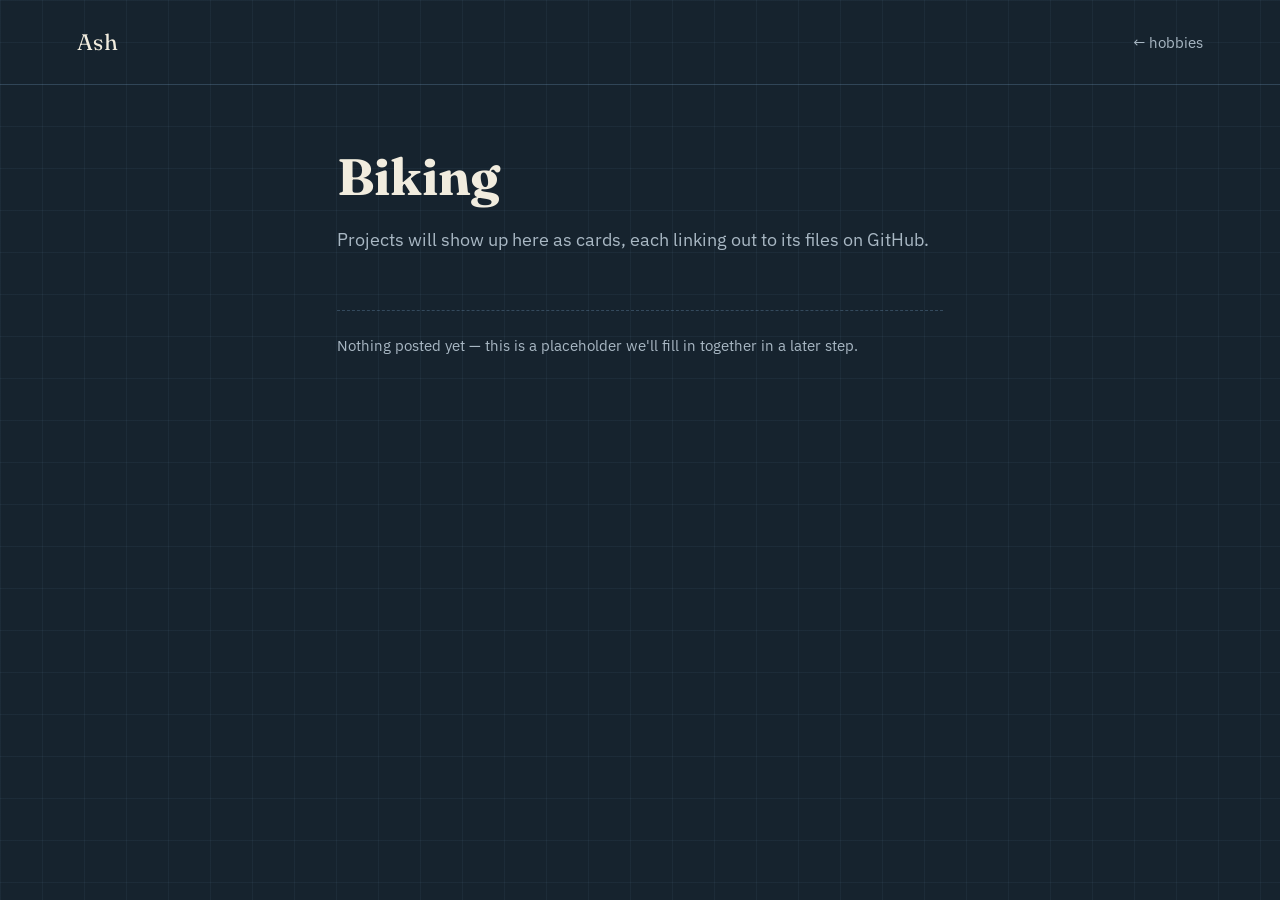
==== biking.html @ f639e6a0 "Add files via upload" ====
<!DOCTYPE html>
<html lang="en">
<head>
  <meta charset="UTF-8">
  <meta name="viewport" content="width=device-width, initial-scale=1.0">
  <meta name="robots" content="noindex, nofollow">
  <title>Biking — Ash</title>
  <link rel="preconnect" href="https://fonts.googleapis.com">
  <link href="https://fonts.googleapis.com/css2?family=Fraunces:wght@400;600&family=IBM+Plex+Sans:wght@400;500&display=swap" rel="stylesheet">
  <link rel="stylesheet" href="assets/style.css">
</head>
<body>
  <header class="site-header">
    <a class="wordmark" href="index.html">Ash</a>
    <a class="back-link" href="hobbies.html">&larr; hobbies</a>
  </header>

  <main>
    <h1 class="page-title">Biking</h1>
    <p class="lede">Projects will show up here as cards, each linking out to its files on GitHub.</p>

    <p class="coming-soon">Nothing posted yet — this is a placeholder we'll fill in together in a later step.</p>
  </main>
</body>
</html>
---- assets/style.css ----
/* ---------- Design tokens ---------- */
:root {
  --ink: #16232e;        /* deep blueprint navy — background */
  --ink-soft: #1f313e;   /* card / panel background */
  --blueline: #6e93b4;   /* faint linework, like pencil on a technical drawing */
  --paper: #f1ecde;      /* warm paper for light text on dark */
  --thread: #c17f2e;     /* ochre thread accent, ties to the crochet/handmade side */
  --thread-soft: #8a5c22;
  --text-dim: #a9b8c4;

  --font-display: "Fraunces", Georgia, serif;
  --font-body: "IBM Plex Sans", -apple-system, sans-serif;
}

* { box-sizing: border-box; }

html, body {
  margin: 0;
  padding: 0;
  background: var(--ink);
  color: var(--paper);
  font-family: var(--font-body);
  min-height: 100vh;
}

body {
  background-image:
    linear-gradient(rgba(110, 147, 180, 0.08) 1px, transparent 1px),
    linear-gradient(90deg, rgba(110, 147, 180, 0.08) 1px, transparent 1px);
  background-size: 42px 42px;
}

a { color: inherit; }

/* ---------- Site header (used on every page except the landing) ---------- */
.site-header {
  display: flex;
  align-items: center;
  justify-content: space-between;
  padding: 28px 6vw;
  border-bottom: 1px solid rgba(110, 147, 180, 0.25);
}

.wordmark {
  font-family: var(--font-display);
  font-size: 1.4rem;
  text-decoration: none;
  letter-spacing: 0.02em;
}

.back-link {
  text-decoration: none;
  color: var(--text-dim);
  font-size: 0.95rem;
  border-bottom: 1px solid transparent;
  transition: border-color 0.2s ease;
}
.back-link:hover { border-color: var(--thread); }

/* ---------- Page shell ---------- */
main {
  max-width: 760px;
  margin: 0 auto;
  padding: 60px 6vw 120px;
}

h1.page-title {
  font-family: var(--font-display);
  font-size: 2.6rem;
  margin: 0 0 12px;
}

p.lede {
  color: var(--text-dim);
  font-size: 1.1rem;
  line-height: 1.6;
  max-width: 60ch;
}

/* ---------- Category cards (engineering / hobbies hubs) ---------- */
.card-grid {
  display: grid;
  gap: 20px;
  margin-top: 48px;
}

.card {
  display: block;
  text-decoration: none;
  background: var(--ink-soft);
  border: 1px solid rgba(110, 147, 180, 0.25);
  border-radius: 6px;
  padding: 28px 30px;
  transition: border-color 0.2s ease, transform 0.2s ease;
}

.card:hover {
  border-color: var(--thread);
  transform: translateX(4px);
}

.card h2 {
  font-family: var(--font-display);
  margin: 0 0 6px;
  font-size: 1.4rem;
}

.card p {
  margin: 0;
  color: var(--text-dim);
  font-size: 0.98rem;
}

/* ---------- Placeholder note on empty project/blog hubs ---------- */
.coming-soon {
  margin-top: 56px;
  padding-top: 24px;
  border-top: 1px dashed rgba(110, 147, 180, 0.35);
  color: var(--text-dim);
  font-size: 0.95rem;
}

/* ---------- Download button for project pages ---------- */
.download-btn {
  display: inline-block;
  margin-top: 24px;
  padding: 12px 22px;
  background: var(--thread);
  color: var(--ink);
  text-decoration: none;
  font-weight: 600;
  border-radius: 4px;
  transition: background 0.2s ease;
}
.download-btn:hover { background: var(--thread-soft); }

@media (min-width: 640px) {
  h1.page-title { font-size: 3.2rem; }
}
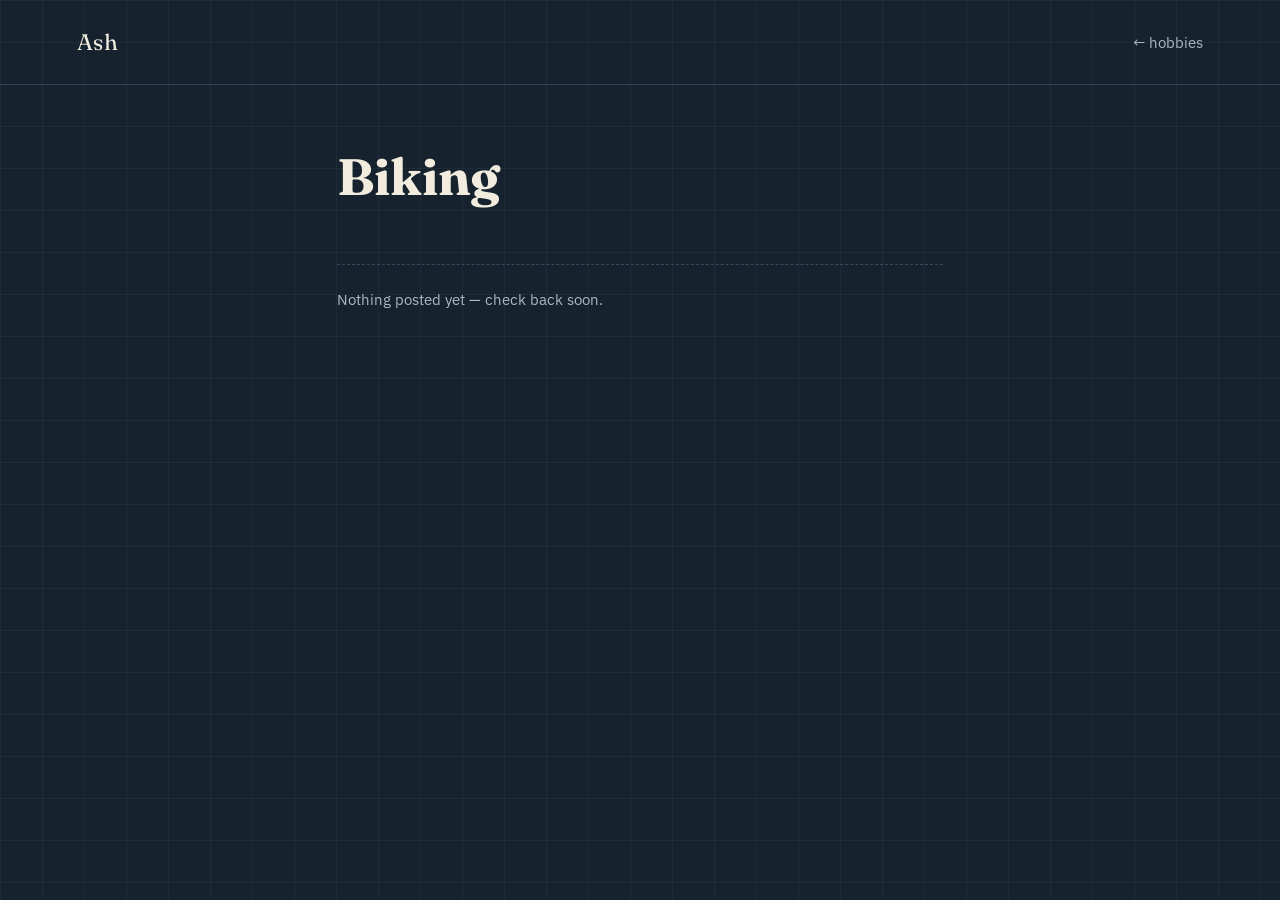
==== commit 48f7763c: "next step" ====
--- a/biking.html
+++ b/biking.html
@@ -17,9 +17,12 @@
 
   <main>
     <h1 class="page-title">Biking</h1>
-    <p class="lede">Projects will show up here as cards, each linking out to its files on GitHub.</p>
+    <div id="post-list">
+      <p class="coming-soon">Loading...</p>
+    </div>
+  </main>
 
-    <p class="coming-soon">Nothing posted yet — this is a placeholder we'll fill in together in a later step.</p>
-  </main>
+  <script src="assets/blog.js"></script>
+  <script>renderPosts('content/biking.json');</script>
 </body>
 </html>
--- a/assets/style.css
+++ b/assets/style.css
@@ -137,3 +137,27 @@
 @media (min-width: 640px) {
   h1.page-title { font-size: 3.2rem; }
 }
+
+/* ---------- Blog posts (crochet / guitar / biking) ---------- */
+.post {
+  padding: 28px 0;
+  border-bottom: 1px solid rgba(110, 147, 180, 0.2);
+}
+.post:last-child { border-bottom: none; }
+
+.post h2 {
+  font-family: var(--font-display);
+  font-size: 1.5rem;
+  margin: 0 0 4px;
+}
+
+.post-date {
+  color: var(--thread);
+  font-size: 0.85rem;
+  margin-bottom: 12px;
+}
+
+.post p {
+  color: var(--paper);
+  line-height: 1.6;
+}
